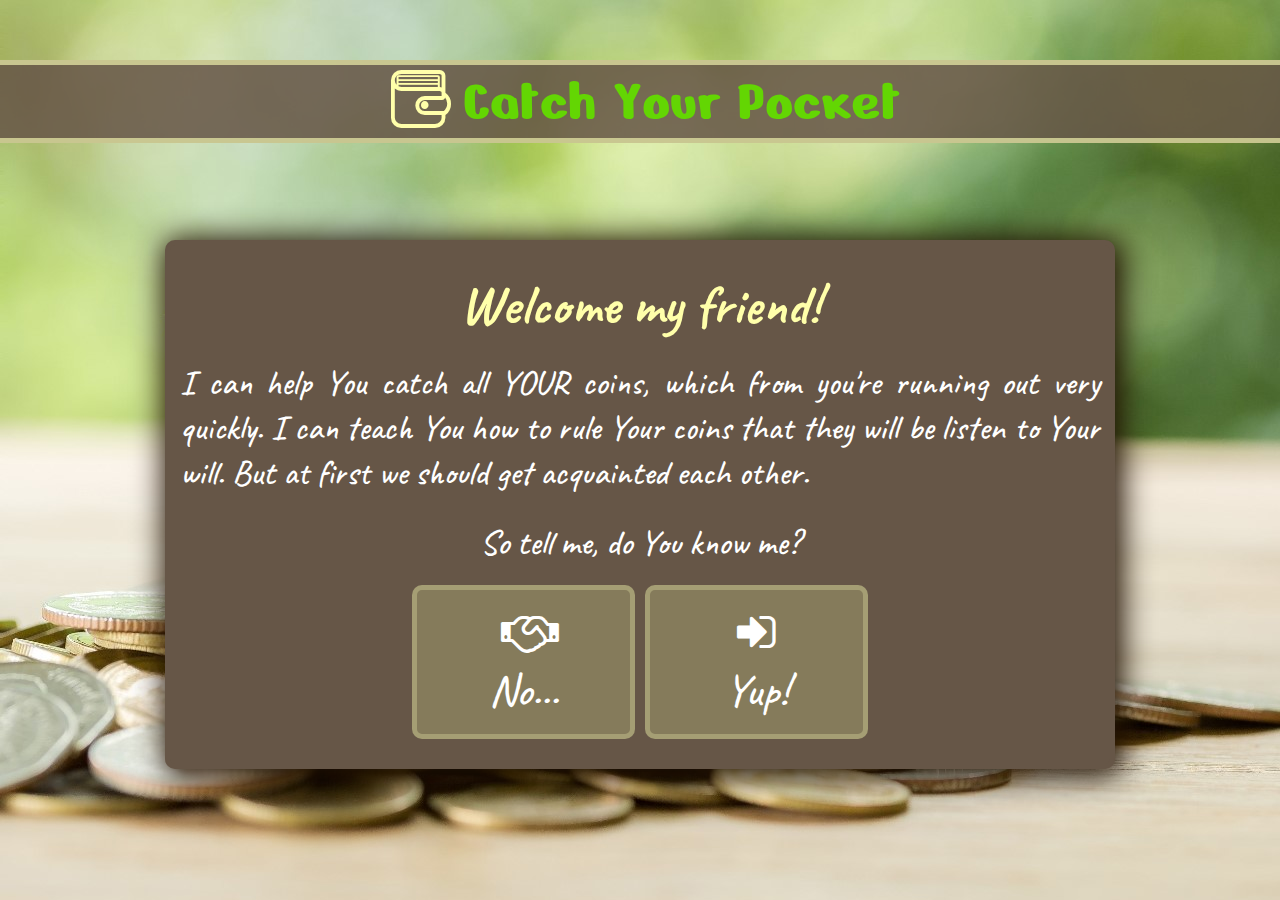
==== index.html @ 4694a557 "Welcome site" ====
<!DOCTYPE html>
<html lang="en">
<head>

	<meta charset="utf-8">
	<title>Catch Your Pocket</title>
	<meta name="description" content="Catch Your every single coin!">
	<meta name="keywords" content="money, savings, credits, new car, new game, new clothes">
	<meta name="author" content="Naioku">
	
	<meta http-equiv="X-Ua-Compatible" content="IE=edge">
	
	<link rel="stylesheet" href="style.css" type = "text/css">
	<link rel="stylesheet" href="fontello/css/fontello.css" type = "text/css">

	<link rel="preconnect" href="https://fonts.gstatic.com">
	<link href="https://fonts.googleapis.com/css2?family=Caveat:wght@500;700&family=Nerko+One&display=swap" rel="stylesheet">
	<link href="https://fonts.googleapis.com/css?family=Open+Sans:400,700&amp;subset=latin-ext" rel="stylesheet">
	
	<!--[if lt IE 9]>
	<script src="//cdnjs.cloudflare.com/ajax/libs/html5shiv/3.7.3/html5shiv.min.js"></script>
	<![endif]-->
	
</head>
<body>

	<header>
		
		<div class = "logo"><i class = "icon-wallet"></i>Catch Your Pocket</div>
		
	</header>
	
	<main>
	
		<article>
			
			<section>
		
				<div class = "container">
				
					<header>
					
						<div class = "textContainer">
							<h1 class = "articleHeaders">Welcome my friend!</h1>
							I can help You catch all YOUR coins, which from you're running out very quickly. I can teach You how to rule Your coins that they will be listen to Your will. But at first we should get acquainted each other.<br />
							<div class = "question">So tell me, do You know me?</div>
						</div>
					
					</header>
					
					<div class = "buttons">
					
						<div class = "registerButton">
							<i class = "icon-handshake-o"></i><br />
							No...
						</div>
						
						<div class = "logInButton">
							<i class = "icon-login"></i><br />
							Yup!
						</div>
						
						<div style = "clear:both;"></div>
						
					</div>
					
				</div>
			
			</section>
		
		</article>
	
	</main>

</body>
---- style.css ----
body
{
	/* Background pattern from Toptal Subtle Patterns */
	/*background-color: #443425;*/
	background-image: url("img/planting-trees-coin-pile-with-sunlight.jpg");
	color: #ffffff;
	font-family: 'Caveat', cursive;
	font-weight: 500;
	font-size: 35px;
	margin: 0;
}

div.logo
{
	background-color: #665647dc;
	font-family: 'Nerko One', cursive;
	font-size: 60px;
	color: #63D603;
	text-align: center;
	margin-top: 60px;
	margin-bottom: 97px;
	border-top: 5px solid #dedea0cc;
	border-bottom: 5px solid #dedea0cc;
}

.container
{
	background-color: #665647;
	margin-left: auto;
	margin-right: auto;
	width: 920px;
	padding: 5px 10px;
	-webkit-box-shadow: 3px 3px 30px 5px rgba(34,18,3,1);
	-moz-box-shadow: 3px 3px 30px 5px rgba(34,18,3,1);
	box-shadow: 3px 3px 30px 5px rgba(34,18,3,1);
	text-align: justify;
	border: 5px solid #665647;
	border-radius: 10px;
}

h1.articleHeaders
{
	font-weight: 700;
	font-size: 55px;
	color: #ffffaa;
	margin-top: 20px;
	margin-bottom: 20px;
	text-align: center;
}

.question
{
	text-align: center;
	margin-top: 25px;
}

.buttons
{
	width: 466px;
	margin-top: 20px;
	margin-left: 227px;
	margin-right: 227px;
	margin-bottom: 20px;
	font-size: 45px;
}

.registerButton
{
	float:left;
	width: 213px;
	height: 129px;
	margin-left: 5px;
	margin-right: 5px;
	text-align: center;
	background-color: #bcbc805c;
	border: 5px solid #dedea05c;
	border-radius: 10px;
	padding-top: 15px;
}

.registerButton:hover
{
	background-color: #cdcd905c;
	cursor: pointer;
	color: #fcf75f;
}

.logInButton
{
	float:left;
	width: 213px;
	height: 129px; /* 102px */
	margin-left: 5px;
	margin-right: 5px;
	text-align: center;
	background-color: #bcbc805c;
	border: 5px solid #dedea05c;
	border-radius: 10px;
	padding-top: 15px; /* 42px */
}

.logInButton:hover
{
	background-color: #cdcd905c;
	cursor: pointer;
	color: #63D603;
}
---- fontello/css/fontello.css ----
@font-face {
  font-family: 'fontello';
  src: url('../font/fontello.eot?47656198');
  src: url('../font/fontello.eot?47656198#iefix') format('embedded-opentype'),
       url('../font/fontello.woff2?47656198') format('woff2'),
       url('../font/fontello.woff?47656198') format('woff'),
       url('../font/fontello.ttf?47656198') format('truetype'),
       url('../font/fontello.svg?47656198#fontello') format('svg');
  font-weight: normal;
  font-style: normal;
}
/* Chrome hack: SVG is rendered more smooth in Windozze. 100% magic, uncomment if you need it. */
/* Note, that will break hinting! In other OS-es font will be not as sharp as it could be */
/*
@media screen and (-webkit-min-device-pixel-ratio:0) {
  @font-face {
    font-family: 'fontello';
    src: url('../font/fontello.svg?47656198#fontello') format('svg');
  }
}
*/
 
 [class^="icon-"]:before, [class*=" icon-"]:before {
  font-family: "fontello";
  font-style: normal;
  font-weight: normal;
  speak: never;
 
  display: inline-block;
  text-decoration: inherit;
  width: 1em;
  margin-right: .2em;
  text-align: center;
  /* opacity: .8; */
 
  /* For safety - reset parent styles, that can break glyph codes*/
  font-variant: normal;
  text-transform: none;
 
  /* fix buttons height, for twitter bootstrap */
  line-height: 1em;
 
  /* Animation center compensation - margins should be symmetric */
  /* remove if not needed */
  margin-left: .2em;
 
  /* you can be more comfortable with increased icons size */
  /* font-size: 120%; */
 
  /* Font smoothing. That was taken from TWBS */
  -webkit-font-smoothing: antialiased;
  -moz-osx-font-smoothing: grayscale;
 
  /* Uncomment for 3D effect */
  /* text-shadow: 1px 1px 1px rgba(127, 127, 127, 0.3); */
}
 
.icon-wallet:before { content: '\e800'; color: #ffffaa; } /* '' */
.icon-login:before { content: '\e801';} /* '' */
.icon-logout:before { content: '\e802'; } /* '' */
.icon-undo:before { content: '\e804'; } /* '' */
.icon-cog-alt:before { content: '\e805'; } /* '' */
.icon-dollar:before { content: '\e806'; } /* '' */
.icon-money:before { content: '\e807'; } /* '' */
.icon-balance-scale:before { content: '\f24e'; } /* '' */
.icon-handshake-o:before { content: '\f2b5'; } /* '' */
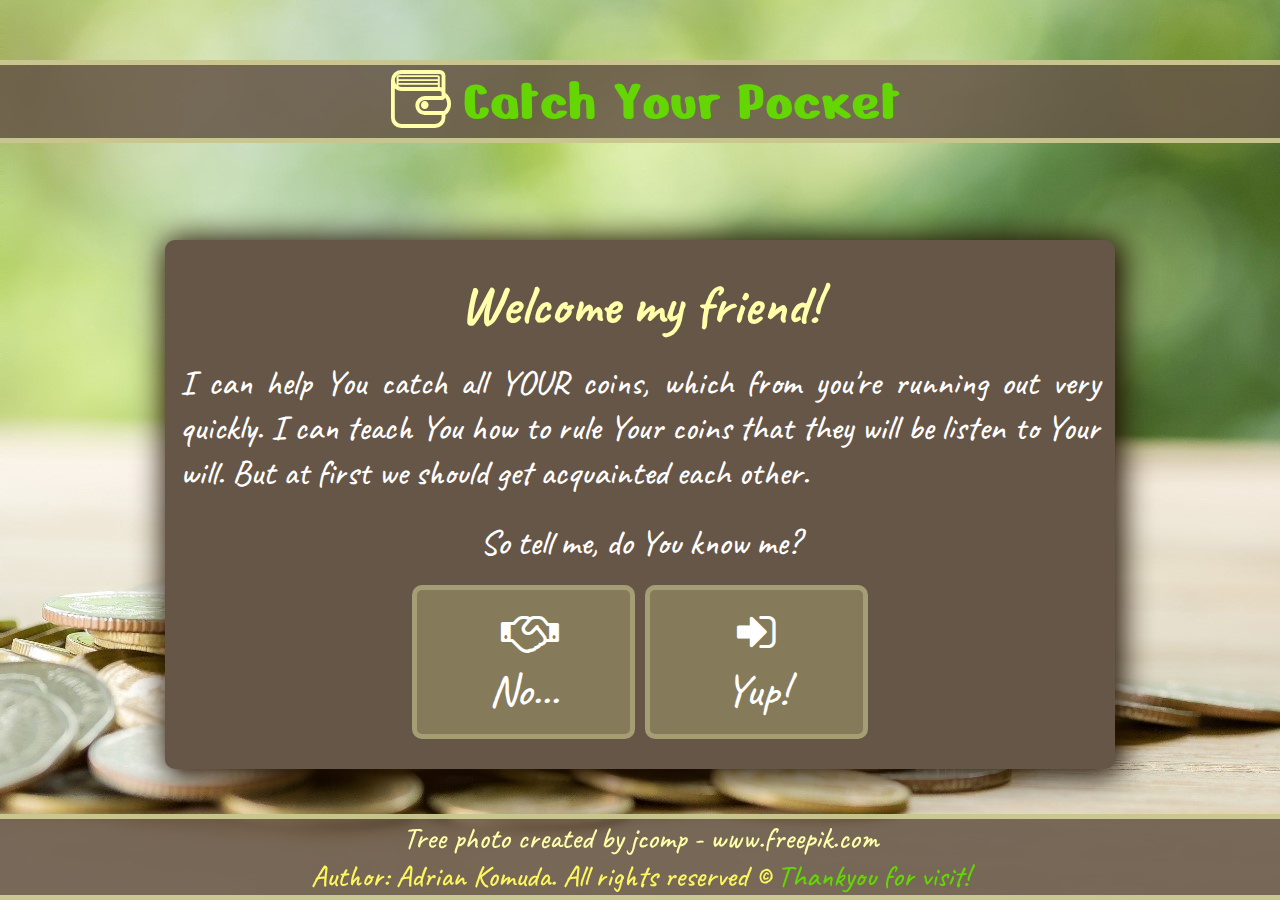
==== commit 91cad114: "Footer added" ====
--- a/index.html
+++ b/index.html
@@ -71,5 +71,19 @@
 		</article>
 	
 	</main>
+	
+	<footer>
+	
+		<div class = "footer">
+			
+			<a href="https://www.freepik.com/photos/tree" target = "_blank">
+			Tree photo created by jcomp - www.freepik.com
+			</a><br />
+			<span style = "color: #fcf75f;">Author: Adrian Komuda. All rights reserved &copy;</span> Thankyou for visit!
+			
+		
+		</div>
+	
+	</footer>
 
 </body>--- a/style.css
+++ b/style.css
@@ -10,7 +10,7 @@
 	margin: 0;
 }
 
-div.logo
+.logo
 {
 	background-color: #665647dc;
 	font-family: 'Nerko One', cursive;
@@ -37,6 +37,8 @@
 	border: 5px solid #665647;
 	border-radius: 10px;
 }
+
+
 
 h1.articleHeaders
 {
@@ -104,4 +106,31 @@
 	background-color: #cdcd905c;
 	cursor: pointer;
 	color: #63D603;
+}
+
+/* Footer */
+
+.footer
+{
+	background-color: #665647dc;
+	width: 100%;
+	position: fixed;
+	left: 0;
+	bottom: 0;
+	color: #63D603;
+	text-align: center;
+	font-size: 30px;
+	border-top: 5px solid #dedea0cc;
+	border-bottom: 5px solid #dedea0cc;
+}
+
+a
+{
+	color: #ffffaa;
+	text-decoration: none;
+}
+
+a:hover
+{
+	color: #63D603;
 }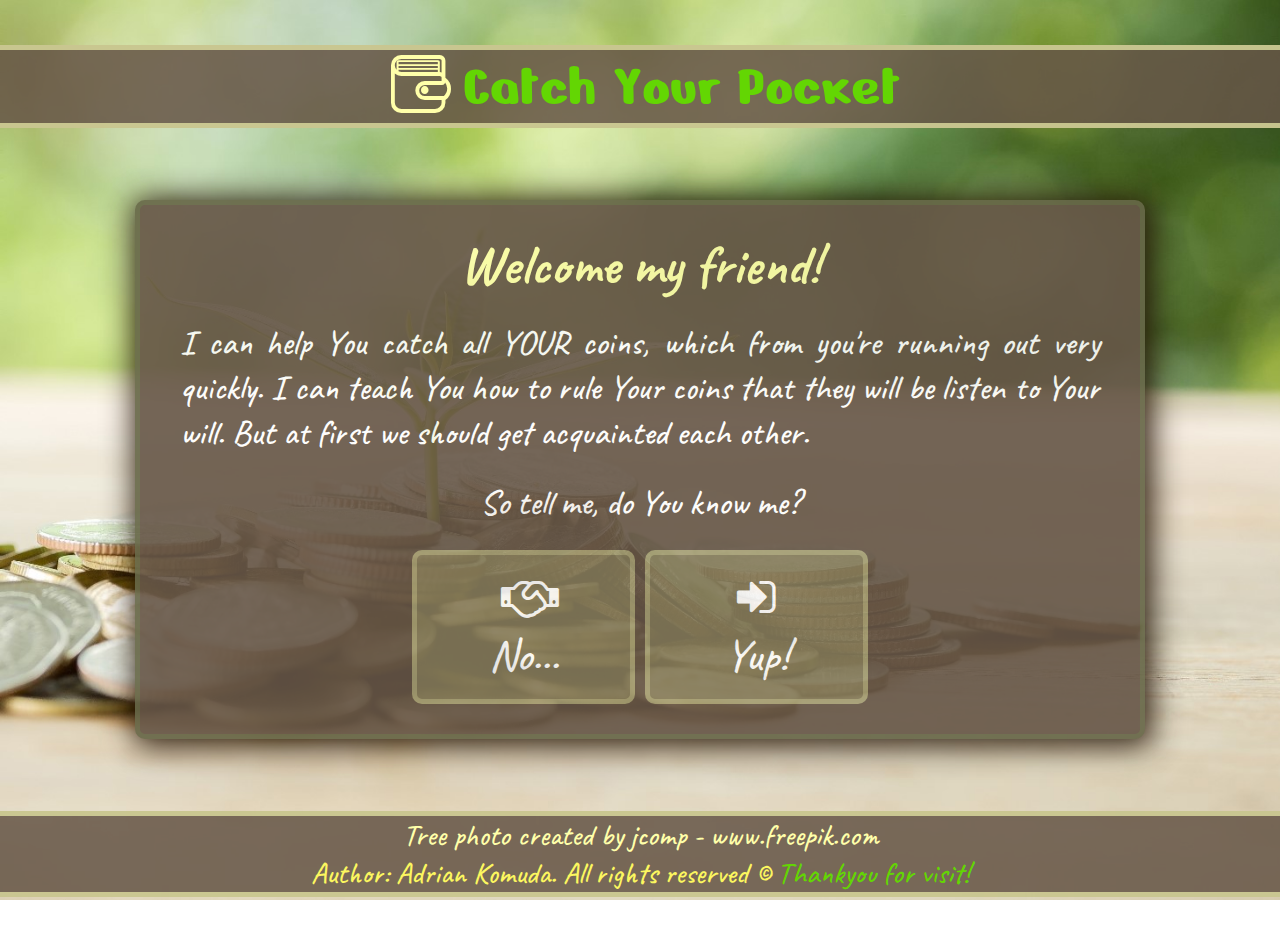
==== commit 821c5ce0: "Add Expense site" ====
--- a/index.html
+++ b/index.html
@@ -43,22 +43,25 @@
 						<div class = "textContainer">
 							<h1 class = "articleHeaders">Welcome my friend!</h1>
 							I can help You catch all YOUR coins, which from you're running out very quickly. I can teach You how to rule Your coins that they will be listen to Your will. But at first we should get acquainted each other.<br />
-							<div class = "question">So tell me, do You know me?</div>
+							<div class = "oneLineCenterText">So tell me, do You know me?</div>
 						</div>
 					
 					</header>
 					
-					<div class = "buttons">
-					
-						<div class = "registerButton">
-							<i class = "icon-handshake-o"></i><br />
-							No...
-						</div>
+					<div class = "buttonsContainer">
+						<a href = "registration">
+							<div class = "registerButton">							
+								<i class = "icon-handshake-o"></i><br />
+								No...
+							</div>
+						</a>
 						
-						<div class = "logInButton">
-							<i class = "icon-login"></i><br />
-							Yup!
-						</div>
+						<a href = "log-in">
+							<div class = "logInButton">
+								<i class = "icon-login"></i><br />
+								Yup!
+							</div>
+						</a>
 						
 						<div style = "clear:both;"></div>
 						
@@ -79,8 +82,7 @@
 			<a href="https://www.freepik.com/photos/tree" target = "_blank">
 			Tree photo created by jcomp - www.freepik.com
 			</a><br />
-			<span style = "color: #fcf75f;">Author: Adrian Komuda. All rights reserved &copy;</span> Thankyou for visit!
-			
+			<span>Author: Adrian Komuda. All rights reserved &copy;</span> Thankyou for visit!
 		
 		</div>
 	
--- a/style.css
+++ b/style.css
@@ -1,8 +1,11 @@
+/* General and default settings*/
+
 body
 {
 	/* Background pattern from Toptal Subtle Patterns */
-	/*background-color: #443425;*/
 	background-image: url("img/planting-trees-coin-pile-with-sunlight.jpg");
+	background-size: cover;
+	background-attachment: fixed;
 	color: #ffffff;
 	font-family: 'Caveat', cursive;
 	font-weight: 500;
@@ -10,6 +13,16 @@
 	margin: 0;
 }
 
+body.userPanel
+{
+	background-image: url("img/jukenseiNoNatsu.jpg");
+}
+
+.japaneseText
+{
+	font-size: 20px;
+}
+
 .logo
 {
 	background-color: #665647dc;
@@ -17,8 +30,8 @@
 	font-size: 60px;
 	color: #63D603;
 	text-align: center;
-	margin-top: 60px;
-	margin-bottom: 97px;
+	margin-top: 5vh;
+	margin-bottom: 8vh;
 	border-top: 5px solid #dedea0cc;
 	border-bottom: 5px solid #dedea0cc;
 }
@@ -29,94 +42,84 @@
 	margin-left: auto;
 	margin-right: auto;
 	width: 920px;
-	padding: 5px 10px;
+	padding: 25px 40px;
 	-webkit-box-shadow: 3px 3px 30px 5px rgba(34,18,3,1);
 	-moz-box-shadow: 3px 3px 30px 5px rgba(34,18,3,1);
 	box-shadow: 3px 3px 30px 5px rgba(34,18,3,1);
 	text-align: justify;
-	border: 5px solid #665647;
+	border: 5px solid #666647;
 	border-radius: 10px;
-}
-
-
+	opacity: 0.9;
+}
 
 h1.articleHeaders
 {
 	font-weight: 700;
 	font-size: 55px;
 	color: #ffffaa;
-	margin-top: 20px;
+	margin-top: 0;
 	margin-bottom: 20px;
 	text-align: center;
 }
 
-.question
-{
-	text-align: center;
-	margin-top: 25px;
-}
-
-.buttons
+div.buttonsContainer
 {
 	width: 466px;
 	margin-top: 20px;
 	margin-left: 227px;
 	margin-right: 227px;
-	margin-bottom: 20px;
-	font-size: 45px;
-}
-
-.registerButton
-{
-	float:left;
+}
+
+div.buttonsContainer > a
+{
+	color: #ffffff;
+	text-decoration: none;
+}
+
+/* For all buttons */
+div.registerButton,
+div.logInButton,
+div.incomeButton,
+div.expenseButton,
+div.settingsButton,
+div.logOutButton,
+div.viewBalanceButton,
+button.addExpense,
+div.back
+{
 	width: 213px;
 	height: 129px;
-	margin-left: 5px;
-	margin-right: 5px;
+	margin: 5px;
 	text-align: center;
+	font-size: 45px;
 	background-color: #bcbc805c;
 	border: 5px solid #dedea05c;
 	border-radius: 10px;
 	padding-top: 15px;
 }
 
-.registerButton:hover
+/* For all buttons' hovers */
+div.registerButton:hover,
+div.logInButton:hover,
+div.incomeButton:hover,
+div.expenseButton:hover,
+div.settingsButton:hover,
+div.logOutButton:hover,
+div.viewBalanceButton:hover,
+button.addExpense:hover,
+div.back:hover
 {
 	background-color: #cdcd905c;
 	cursor: pointer;
-	color: #fcf75f;
-}
-
-.logInButton
-{
-	float:left;
-	width: 213px;
-	height: 129px; /* 102px */
-	margin-left: 5px;
-	margin-right: 5px;
-	text-align: center;
-	background-color: #bcbc805c;
-	border: 5px solid #dedea05c;
-	border-radius: 10px;
-	padding-top: 15px; /* 42px */
-}
-
-.logInButton:hover
-{
-	background-color: #cdcd905c;
-	cursor: pointer;
-	color: #63D603;
-}
-
-/* Footer */
+}
 
 .footer
 {
+	/* I don't know how to make footer sticky to the bottom and not sticky when it is to close container*/
 	background-color: #665647dc;
 	width: 100%;
-	position: fixed;
-	left: 0;
-	bottom: 0;
+	margin-top: 8vh;
+	margin-bottom: 5vh;
 	color: #63D603;
 	text-align: center;
 	font-size: 30px;
@@ -124,13 +127,388 @@
 	border-bottom: 5px solid #dedea0cc;
 }
 
-a
+.footer > a
 {
 	color: #ffffaa;
 	text-decoration: none;
 }
 
-a:hover
+.footer > a:hover
 {
 	color: #63D603;
-}+}
+
+.footer > span
+{
+	color: #fcf75f;
+}
+
+/* Welcome site =================================== */
+
+.oneLineCenterText
+{
+	text-align: center;
+	margin-top: 25px;
+}
+
+div.registerButton,
+div.logInButton
+{
+	float:left;
+	width: 213px;
+}
+
+.registerButton:hover
+{
+	color: #fcf75f;
+}
+
+.logInButton:hover
+{
+	color: #63D603;
+}
+
+/* Registration and log in site =================================== */
+
+div.registrationLogInForm
+{
+	width: 620px;
+	padding: 0 155px;
+}
+
+input.registrationLogInForm
+{
+	float: left;
+	width: 300px;
+	background-color: #efefef;
+	color: #666666;
+	border: 2px solid #dddddd;
+	border-radius: 5px;
+	font-family: 'Caveat', cursive;
+	font-size: 30px;
+	padding: 10px;
+	box-sizing: border-box;
+	outline: none;
+	margin-top: 20px;
+	margin-left: 5px;
+	margin-right: 5px;
+}
+
+input[type = email].registrationLogInForm
+{
+	width: 610px;
+}
+
+input[type=text].registrationLogInForm:focus,
+input[type=password].registrationLogInForm:focus,
+input[type=email].registrationLogInForm:focus
+{
+	-webkit-box-shadow: 0px 0px 5px 2px rgba(204,204,204,0.9);
+	-moz-box-shadow: 0px 0px 5px 2px rgba(204,204,204,0.9);
+	box-shadow: 0px 0px 5px 2px rgba(204,204,204,0.9);
+	border: 2px solid  #ffff99;
+	background-color: #ffffdd;
+	color: #63D603; /* letters color */
+	
+}
+
+/* Chrome, Firefox, Opera, Safari 10.1+ */
+/* Placeholder color */
+input.registrationLogInForm::-webkit-input-placeholder
+{
+    color: #777777;
+}
+
+/* Placeholder color - on focus */
+input.registrationLogInForm:focus::-webkit-input-placeholder
+{
+    color: #63D603;
+}
+
+/* Firefox < 19 */
+/* Placeholder color */
+input.registrationLogInForm:-moz-placeholder
+{
+    color: #63D603;
+}
+/* Placeholder color - on focus */
+input.registrationLogInForm:focus:-moz-placeholder
+{
+    color: #777777;
+}
+
+/* Firefox > 19 */
+/* Placeholder color */
+input.registrationLogInForm::-moz-placeholder
+{
+    color: #63D603;
+	opacity: 0.9;
+}
+/* Placeholder color - on focus */
+input.registrationLogInForm:focus::-moz-placeholder
+{
+    color: #777777;
+	opacity: 0.9;
+}
+
+/* Internet Explorer 10 */
+/* Placeholder color */
+input.registrationLogInForm:-ms-input-placeholder
+{
+    color: #63D603;
+}
+/* Placeholder color - on focus */
+input.registrationLogInForm:focus:-ms-input-placeholder
+{
+    color: #777777;
+}
+
+input[type=submit].registrationLogInForm
+{
+	background-color: #41b401;
+	color: white;
+	padding: 15px 10px;
+	margin-top: 20px;
+	border: none;
+	border-radius: 5px;
+	cursor: pointer;
+	letter-spacing: 2px;
+	outline: none;
+	margin: 30px 160px 0;
+}
+
+input[type=submit].registrationLogInForm:hover
+{
+	background-color: #63D603;
+}
+
+/* Main menu site ===================================== */
+span.userName
+{
+	color: #63D603;
+}
+
+span.buttonText /* For all button's texts */
+{
+	font-size: 35px;
+}
+
+div.incomeButton,
+div.expenseButton,
+div.settingsButton,
+div.logOutButton
+{
+	float:left;
+	width: 213px;
+}
+
+div.viewBalanceButton
+{
+	width: 446px;
+}
+
+.incomeButton:hover
+{
+	color: #63D603;
+}
+
+.expenseButton:hover
+{
+	color: #d81111;
+}
+
+.settingsButton:hover
+{
+	color: #fcf75f;
+}
+
+.logOutButton:hover
+{
+	color: #228de9;
+}
+
+.viewBalanceButton:hover
+{
+	color: #fcf75f;
+}
+
+/* Transfer site ===================================== */
+div.transferFormContainer
+{
+	text-align: left;
+}
+
+fieldset.category
+{
+	border: 2px solid #666647;
+	border-color: #ffffaa;
+	border-radius: 10px;
+}
+
+div.columns
+{
+	float: left;
+	margin: 0 10px;
+}
+
+input[type=radio]:hover,
+div.columns > div > label:hover
+{
+	cursor: pointer;
+}
+
+div.amountAndDate
+{
+	float: left;
+	width: 300px;
+	height: 166px;
+	margin-top: 20px;
+	margin-left: 5px;
+	margin-right: 5px;
+	margin-bottom: 10px;
+}
+
+div.textArea
+{
+	float: left;
+	width: 600px;
+	height: 146px;
+	margin-top: 20px;
+	margin-left: 5xp;
+	margin-right: 5px;
+	margin-bottom: 10px;
+}
+
+input.transferForm,
+textArea.textArea
+{
+	display: block;
+	width: 300px;
+	background-color: #efefef;
+	color: #666666;
+	border: 2px solid #dddddd;
+	border-radius: 5px;
+	font-family: 'Caveat', cursive;
+	font-size: 30px;
+	padding: 10px;
+	box-sizing: border-box;
+	outline: none;
+	
+}
+
+textArea.textArea
+{
+	width: 600px;
+	height: 146px;
+	resize: none;
+}
+
+input.transferForm[type=number]
+{
+	margin-bottom: 20px;
+}
+
+input[type=number].transferForm:focus,
+input[type=date].transferForm:focus,
+textArea.textArea:focus
+{
+	-webkit-box-shadow: 0px 0px 5px 2px rgba(204,204,204,0.9);
+	-moz-box-shadow: 0px 0px 5px 2px rgba(204,204,204,0.9);
+	box-shadow: 0px 0px 5px 2px rgba(204,204,204,0.9);
+	border: 2px solid  #ffff99;
+	background-color: #ffffdd;
+	color: #63D603; /* letters color */
+	
+}
+
+/* Chrome, Firefox, Opera, Safari 10.1+ */
+/* Placeholder color */
+input.transferForm::-webkit-input-placeholder,
+textArea.textArea::-webkit-input-placeholder
+{
+    color: #777777;
+}
+/* Placeholder color - on focus */
+input.transferForm:focus::-webkit-input-placeholder,
+textArea.textArea:focus::-webkit-input-placeholder
+{
+    color: #63D603;
+}
+
+/* Firefox < 19 */
+/* Placeholder color */
+input.transferForm:-moz-placeholder,
+textArea.textArea:-moz-placeholder
+{
+    color: #63D603;
+}
+/* Placeholder color - on focus */
+input.transferForm:focus:-moz-placeholder,
+textArea.textArea:focus:-moz-placeholder
+{
+    color: #777777;
+}
+
+/* Firefox > 19 */
+/* Placeholder color */
+input.registrationLogInForm::-moz-placeholder,
+textArea.textArea::-moz-placeholder
+{
+    color: #63D603;
+}
+/* Placeholder color - on focus */
+input.transferForm::focus::-moz-placeholder,
+textArea.textArea:focus::-moz-placeholder
+{
+    color: #777777;
+}
+
+/* Internet Explorer 10 */
+/* Placeholder color */
+input.transferForm:-ms-input-placeholder,
+textArea.textArea:-ms-input-placeholder
+{
+    color: #63D603;
+}
+/* Placeholder color - on focus */
+input.transferForm:focus:-ms-input-placeholder,
+textArea.textArea:focus:-ms-input-placeholder
+{
+    color: #777777;
+}
+
+button.addExpense
+{
+	box-sizing: initial;
+	padding-left: 0;
+	padding-right: 0;
+	font-family: 'Caveat', cursive;
+	color: #ffffff;
+	display: block;
+	float: left;
+}
+
+div.back
+{
+	float:left;
+	width: 213px;
+}
+
+
+button.addExpense:hover
+{
+	color: #d81111;
+}
+
+div.back:hover
+{
+	color: #228de9;
+}
+
+
+
+
+
+
+
+
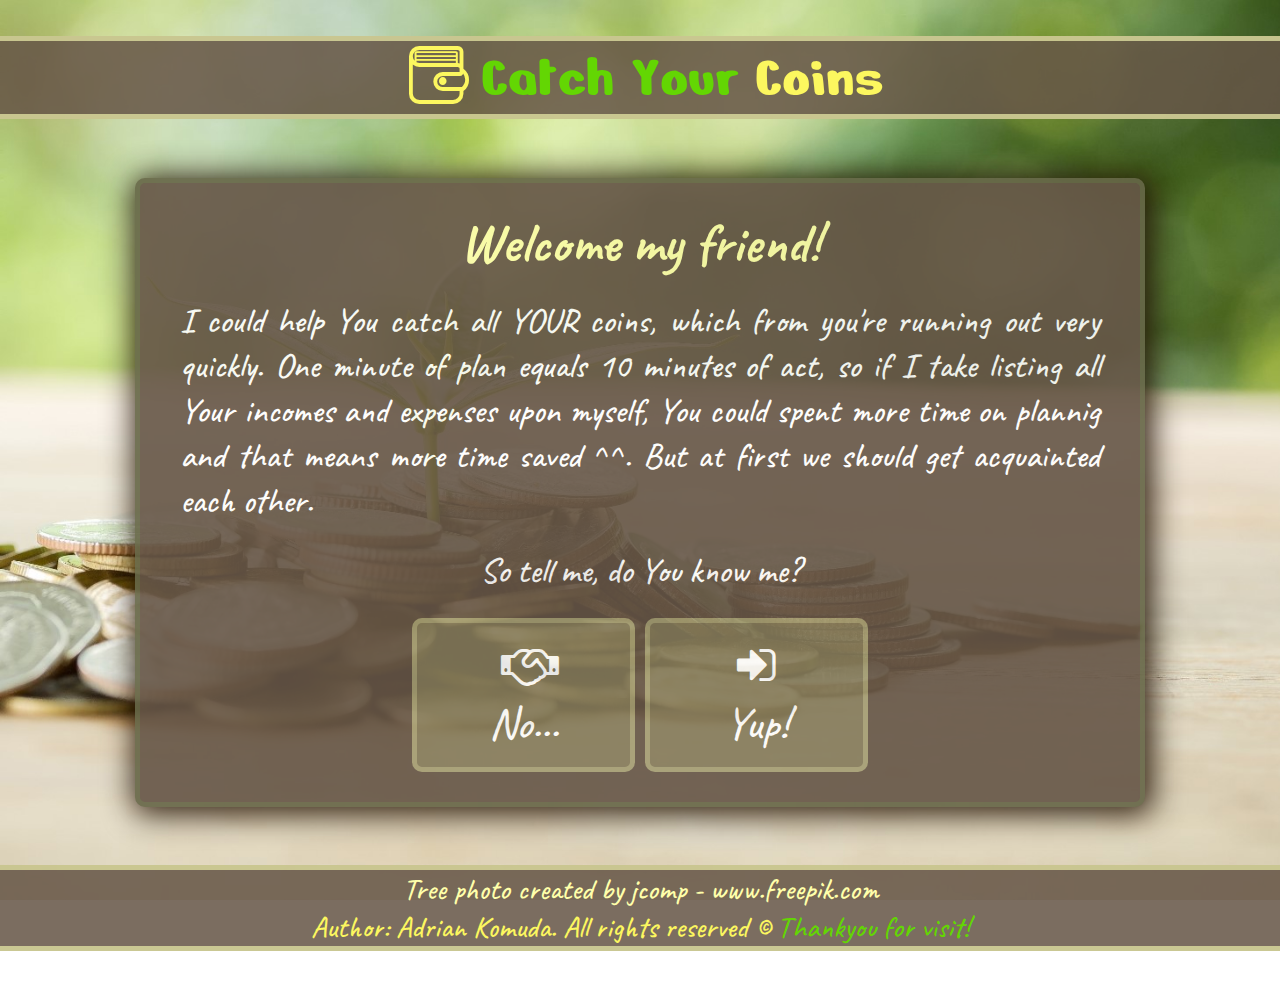
==== commit 3b5f1e3f: "View balance added. Margins reduced a little." ====
--- a/index.html
+++ b/index.html
@@ -3,7 +3,7 @@
 <head>
 
 	<meta charset="utf-8">
-	<title>Catch Your Pocket</title>
+	<title>Catch Your Coins</title>
 	<meta name="description" content="Catch Your every single coin!">
 	<meta name="keywords" content="money, savings, credits, new car, new game, new clothes">
 	<meta name="author" content="Naioku">
@@ -26,7 +26,7 @@
 
 	<header>
 		
-		<div class = "logo"><i class = "icon-wallet"></i>Catch Your Pocket</div>
+		<div class = "logo"><i class = "icon-wallet"></i>Catch Your <span class = "logo">Coins</span></div>
 		
 	</header>
 	
@@ -42,7 +42,7 @@
 					
 						<div class = "textContainer">
 							<h1 class = "articleHeaders">Welcome my friend!</h1>
-							I can help You catch all YOUR coins, which from you're running out very quickly. I can teach You how to rule Your coins that they will be listen to Your will. But at first we should get acquainted each other.<br />
+							I could help You catch all YOUR coins, which from you're running out very quickly. One minute of plan equals 10 minutes of act, so if I take listing all Your incomes and expenses upon myself, You could spent more time on plannig and that means more time saved ^^. But at first we should get acquainted each other.<br />
 							<div class = "oneLineCenterText">So tell me, do You know me?</div>
 						</div>
 					
--- a/style.css
+++ b/style.css
@@ -23,20 +23,26 @@
 	font-size: 20px;
 }
 
-.logo
+div.logo
 {
 	background-color: #665647dc;
 	font-family: 'Nerko One', cursive;
 	font-size: 60px;
 	color: #63D603;
 	text-align: center;
-	margin-top: 5vh;
-	margin-bottom: 8vh;
+	margin-top: 4vh;
+	margin-bottom: 6.5vh;
 	border-top: 5px solid #dedea0cc;
 	border-bottom: 5px solid #dedea0cc;
 }
 
-.container
+span.logo
+{
+	color: #fcf75f; /*#ffffaa*//*#fcf75f*/
+}
+
+div.container,
+div.viewBalanceContainer
 {
 	background-color: #665647;
 	margin-left: auto;
@@ -70,13 +76,7 @@
 	margin-right: 227px;
 }
 
-div.buttonsContainer > a
-{
-	color: #ffffff;
-	text-decoration: none;
-}
-
-/* For all buttons */
+/* Buttons' main syle -------------------------------- */
 div.registerButton,
 div.logInButton,
 div.incomeButton,
@@ -85,7 +85,8 @@
 div.logOutButton,
 div.viewBalanceButton,
 button.addExpense,
-div.back
+div.back,
+div.backViewBalance
 {
 	width: 213px;
 	height: 129px;
@@ -98,7 +99,6 @@
 	padding-top: 15px;
 }
 
-/* For all buttons' hovers */
 div.registerButton:hover,
 div.logInButton:hover,
 div.incomeButton:hover,
@@ -107,19 +107,124 @@
 div.logOutButton:hover,
 div.viewBalanceButton:hover,
 button.addExpense:hover,
-div.back:hover
+div.back:hover,
+div.backViewBalance:hover
 {
 	background-color: #cdcd905c;
 	cursor: pointer;
 }
+
+div.back,
+div.backViewBalance
+{
+	float:left;
+	width: 213px;
+}
+
+div.back:hover,
+div.backViewBalance:hover
+{
+	color: #228de9;
+}
+
+/* Addition to "buttons" type buttons */
+button.addExpense
+{
+	box-sizing: initial;
+	padding-left: 0;
+	padding-right: 0;
+	padding-bottom: 0;
+	font-family: 'Caveat', cursive;
+	color: #ffffff;
+	display: block;
+}
+/*----------------------------------------------------------------------*/
+/* Main Focus for the input elements ---------------------------------- */
+input[type=text]:focus,
+input[type=password]:focus,
+input[type=email]:focus,
+input[type=number]:focus,
+input[type=date]:focus,
+textArea.textArea:focus
+{
+	-webkit-box-shadow: 0px 0px 5px 2px rgba(204,204,204,0.9);
+	-moz-box-shadow: 0px 0px 5px 2px rgba(204,204,204,0.9);
+	box-shadow: 0px 0px 5px 2px rgba(204,204,204,0.9);
+	border: 2px solid  #ffff99;
+	background-color: #ffffdd;
+	color: #63D603; /* letters color */
+	
+}
+
+/* Chrome, Firefox, Opera, Safari 10.1+ */
+/* Placeholder color */
+input::-webkit-input-placeholder,
+textArea::-webkit-input-placeholder
+{
+    color: #777777;
+}
+
+/* Placeholder color - on focus */
+input:focus::-webkit-input-placeholder,
+textArea:focus::-webkit-input-placeholder
+{
+    color: #63D603;
+}
+
+/* Firefox < 19 */
+/* Placeholder color */
+input.registrationLogInForm:-moz-placeholder,
+input.transferForm:-moz-placeholder,
+textArea.textArea:-moz-placeholder
+{
+    color: #63D603;
+}
+/* Placeholder color - on focus */
+input.registrationLogInForm:focus:-moz-placeholder,
+textArea:focus:-moz-placeholder
+{
+    color: #777777;
+}
+
+/* Firefox > 19 */
+/* Placeholder color */
+input.registrationLogInForm::-moz-placeholder,
+textArea::-moz-placeholder
+{
+    color: #63D603;
+	opacity: 0.9;
+}
+/* Placeholder color - on focus */
+input.registrationLogInForm:focus::-moz-placeholder,
+textArea:focus::-moz-placeholder
+{
+    color: #777777;
+	opacity: 0.9;
+}
+
+/* Internet Explorer 10 */
+/* Placeholder color */
+input.registrationLogInForm:-ms-input-placeholder,
+textArea:-ms-input-placeholder
+{
+    color: #63D603;
+}
+/* Placeholder color - on focus */
+input.registrationLogInForm:focus:-ms-input-placeholder,
+textArea:focus:-ms-input-placeholder
+{
+    color: #777777;
+}
+
+/*-----------------------------------------------------------*/
 
 .footer
 {
 	/* I don't know how to make footer sticky to the bottom and not sticky when it is to close container*/
 	background-color: #665647dc;
 	width: 100%;
-	margin-top: 8vh;
-	margin-bottom: 5vh;
+	margin-top: 6.5vh;
+	margin-bottom: 4vh;
 	color: #63D603;
 	text-align: center;
 	font-size: 30px;
@@ -127,10 +232,15 @@
 	border-bottom: 5px solid #dedea0cc;
 }
 
+a
+{
+	color: #ffffff;
+	text-decoration: none;
+}
+
 .footer > a
 {
 	color: #ffffaa;
-	text-decoration: none;
 }
 
 .footer > a:hover
@@ -199,70 +309,6 @@
 	width: 610px;
 }
 
-input[type=text].registrationLogInForm:focus,
-input[type=password].registrationLogInForm:focus,
-input[type=email].registrationLogInForm:focus
-{
-	-webkit-box-shadow: 0px 0px 5px 2px rgba(204,204,204,0.9);
-	-moz-box-shadow: 0px 0px 5px 2px rgba(204,204,204,0.9);
-	box-shadow: 0px 0px 5px 2px rgba(204,204,204,0.9);
-	border: 2px solid  #ffff99;
-	background-color: #ffffdd;
-	color: #63D603; /* letters color */
-	
-}
-
-/* Chrome, Firefox, Opera, Safari 10.1+ */
-/* Placeholder color */
-input.registrationLogInForm::-webkit-input-placeholder
-{
-    color: #777777;
-}
-
-/* Placeholder color - on focus */
-input.registrationLogInForm:focus::-webkit-input-placeholder
-{
-    color: #63D603;
-}
-
-/* Firefox < 19 */
-/* Placeholder color */
-input.registrationLogInForm:-moz-placeholder
-{
-    color: #63D603;
-}
-/* Placeholder color - on focus */
-input.registrationLogInForm:focus:-moz-placeholder
-{
-    color: #777777;
-}
-
-/* Firefox > 19 */
-/* Placeholder color */
-input.registrationLogInForm::-moz-placeholder
-{
-    color: #63D603;
-	opacity: 0.9;
-}
-/* Placeholder color - on focus */
-input.registrationLogInForm:focus::-moz-placeholder
-{
-    color: #777777;
-	opacity: 0.9;
-}
-
-/* Internet Explorer 10 */
-/* Placeholder color */
-input.registrationLogInForm:-ms-input-placeholder
-{
-    color: #63D603;
-}
-/* Placeholder color - on focus */
-input.registrationLogInForm:focus:-ms-input-placeholder
-{
-    color: #777777;
-}
-
 input[type=submit].registrationLogInForm
 {
 	background-color: #41b401;
@@ -280,6 +326,7 @@
 input[type=submit].registrationLogInForm:hover
 {
 	background-color: #63D603;
+	color: green;
 }
 
 /* Main menu site ===================================== */
@@ -340,8 +387,7 @@
 
 fieldset.category
 {
-	border: 2px solid #666647;
-	border-color: #ffffaa;
+	border: 2px solid #ffffaa;
 	border-radius: 10px;
 }
 
@@ -408,107 +454,193 @@
 	margin-bottom: 20px;
 }
 
-input[type=number].transferForm:focus,
-input[type=date].transferForm:focus,
-textArea.textArea:focus
-{
-	-webkit-box-shadow: 0px 0px 5px 2px rgba(204,204,204,0.9);
-	-moz-box-shadow: 0px 0px 5px 2px rgba(204,204,204,0.9);
-	box-shadow: 0px 0px 5px 2px rgba(204,204,204,0.9);
-	border: 2px solid  #ffff99;
-	background-color: #ffffdd;
-	color: #63D603; /* letters color */
+button.addExpense
+{
+	float: left;
+}
+
+button.addExpense:hover
+{
+	color: #d81111;
+}
+
+/* Back button stylized in general options */
+
+/* View Balance site ===================================== */
+div.viewBalanceContainer
+{
+	width: 1200px;
+}
+
+div.viewBalanceContent
+{
+	margin-top: 10px;
+}
+
+div.balanceContent
+{
+	float: left;
+	width: 875px;
+	margin-right: 15px;
+}
+
+div.balanceControlPanel
+{
+	float: left;
+	width: 310px;
+}
+
+div.balanceControlPanelDate
+{
+	float: left;
+	width: 300px;
+	margin-top: 20px;
+	margin-left: 5px;
+	margin-right: 5px;
+	text-align: left;
+}
+
+input.balanceControlPanel
+{
+	width: 300px;
+	background-color: #efefef;
+	color: #666666;
+	border: 2px solid #dddddd;
+	border-radius: 5px;
+	font-family: 'Caveat', cursive;
+	font-size: 30px;
+	padding: 10px;
+	box-sizing: border-box;
+	outline: none;
+}
+
+div.monthButtons
+{
+	float:left;
+	margin-bottom: 15px;
+}
+
+button.balanceControlPanel,
+button.balanceControlPanelSubmit
+{
+	width: 213px;
+	background-color: #ffffaa;
+	color: #63D603;
+	font-family: 'Caveat', cursive;
+	font-size: 30px;
+	padding: 15px 15px;
+	margin-top: 10px;
+	margin-left: 5px;
+	margin-right: 5px;
+	border: none;
+	border-radius: 5px;
+	cursor: pointer;
+	letter-spacing: 2px;
+	outline: none;
+	display: block;
 	
 }
 
-/* Chrome, Firefox, Opera, Safari 10.1+ */
-/* Placeholder color */
-input.transferForm::-webkit-input-placeholder,
-textArea.textArea::-webkit-input-placeholder
-{
-    color: #777777;
-}
-/* Placeholder color - on focus */
-input.transferForm:focus::-webkit-input-placeholder,
-textArea.textArea:focus::-webkit-input-placeholder
-{
-    color: #63D603;
-}
-
-/* Firefox < 19 */
-/* Placeholder color */
-input.transferForm:-moz-placeholder,
-textArea.textArea:-moz-placeholder
-{
-    color: #63D603;
-}
-/* Placeholder color - on focus */
-input.transferForm:focus:-moz-placeholder,
-textArea.textArea:focus:-moz-placeholder
-{
-    color: #777777;
-}
-
-/* Firefox > 19 */
-/* Placeholder color */
-input.registrationLogInForm::-moz-placeholder,
-textArea.textArea::-moz-placeholder
-{
-    color: #63D603;
-}
-/* Placeholder color - on focus */
-input.transferForm::focus::-moz-placeholder,
-textArea.textArea:focus::-moz-placeholder
-{
-    color: #777777;
-}
-
-/* Internet Explorer 10 */
-/* Placeholder color */
-input.transferForm:-ms-input-placeholder,
-textArea.textArea:-ms-input-placeholder
-{
-    color: #63D603;
-}
-/* Placeholder color - on focus */
-input.transferForm:focus:-ms-input-placeholder,
-textArea.textArea:focus:-ms-input-placeholder
-{
-    color: #777777;
-}
-
-button.addExpense
-{
-	box-sizing: initial;
-	padding-left: 0;
-	padding-right: 0;
-	font-family: 'Caveat', cursive;
-	color: #ffffff;
+button.balanceControlPanelSubmit
+{
+	float:left;
+	width: 77px;
+	height: 224px;
+	background-color: #41b401;
+	color: white;
+	margin-bottom: 15px;
+}
+
+button.balanceControlPanel:hover
+{
+	background-color: #fcf75f;
+	color: #63D603;
+}
+button.balanceControlPanelSubmit:hover
+{
+	background-color: #63D603;
+	color: green;
+}
+
+/* Back button stylized in general options */
+div.backViewBalance
+{
+	width: 290px;
+}
+
+table.positiveBalanceContent,
+table.negativeBalanceContent
+{
+	/*margin-left: 20px;*/
+	/*margin-right: 55px;*/
 	display: block;
-	float: left;
-}
-
-div.back
-{
-	float:left;
-	width: 213px;
-}
-
-
-button.addExpense:hover
+}
+
+table.positiveBalanceContent,
+table.negativeBalanceContent,
+th.amount,
+th.category,
+th.comment
+{
+	padding: 10px;
+	text-align: center;
+}
+
+th.amount
+{
+	width: 143px;
+}
+
+th.category
+{
+	width: 200px;
+}
+
+th.comment
+{
+	width: 444px;
+}
+
+thead.positiveBalanceContent,
+thead.negativeBalanceContent
+{
+	color: #ffffaa;
+}
+
+tr.positiveBalanceContentOdd
+{
+	color: #52c502;
+}
+
+tr.positiveBalanceContentEven
+{
+	color: #74e714;
+}
+
+tr.negativeBalanceContentOdd
 {
 	color: #d81111;
 }
 
-div.back:hover
-{
-	color: #228de9;
-}
-
-
-
-
-
-
-
-
+tr.negativeBalanceContentEven
+{
+	color: #fa3333;
+}
+
+div.balance
+{
+	text-align: center;
+}
+
+span.balance
+{
+	color: #63D603;
+}
+
+
+
+
+
+
+
+
--- a/fontello/css/fontello.css
+++ b/fontello/css/fontello.css
@@ -1,11 +1,11 @@
 @font-face {
   font-family: 'fontello';
-  src: url('../font/fontello.eot?47656198');
-  src: url('../font/fontello.eot?47656198#iefix') format('embedded-opentype'),
-       url('../font/fontello.woff2?47656198') format('woff2'),
-       url('../font/fontello.woff?47656198') format('woff'),
-       url('../font/fontello.ttf?47656198') format('truetype'),
-       url('../font/fontello.svg?47656198#fontello') format('svg');
+  src: url('../font/fontello.eot?60071997');
+  src: url('../font/fontello.eot?60071997#iefix') format('embedded-opentype'),
+       url('../font/fontello.woff2?60071997') format('woff2'),
+       url('../font/fontello.woff?60071997') format('woff'),
+       url('../font/fontello.ttf?60071997') format('truetype'),
+       url('../font/fontello.svg?60071997#fontello') format('svg');
   font-weight: normal;
   font-style: normal;
 }
@@ -15,7 +15,7 @@
 @media screen and (-webkit-min-device-pixel-ratio:0) {
   @font-face {
     font-family: 'fontello';
-    src: url('../font/fontello.svg?47656198#fontello') format('svg');
+    src: url('../font/fontello.svg?60071997#fontello') format('svg');
   }
 }
 */
@@ -55,9 +55,10 @@
   /* text-shadow: 1px 1px 1px rgba(127, 127, 127, 0.3); */
 }
  
-.icon-wallet:before { content: '\e800'; color: #ffffaa; } /* '' */
-.icon-login:before { content: '\e801';} /* '' */
+.icon-wallet:before { content: '\e800'; color: #fcf75f; } /* '' */
+.icon-login:before { content: '\e801'; } /* '' */
 .icon-logout:before { content: '\e802'; } /* '' */
+.icon-ok:before { content: '\e803'; } /* '' */
 .icon-undo:before { content: '\e804'; } /* '' */
 .icon-cog-alt:before { content: '\e805'; } /* '' */
 .icon-dollar:before { content: '\e806'; } /* '' */
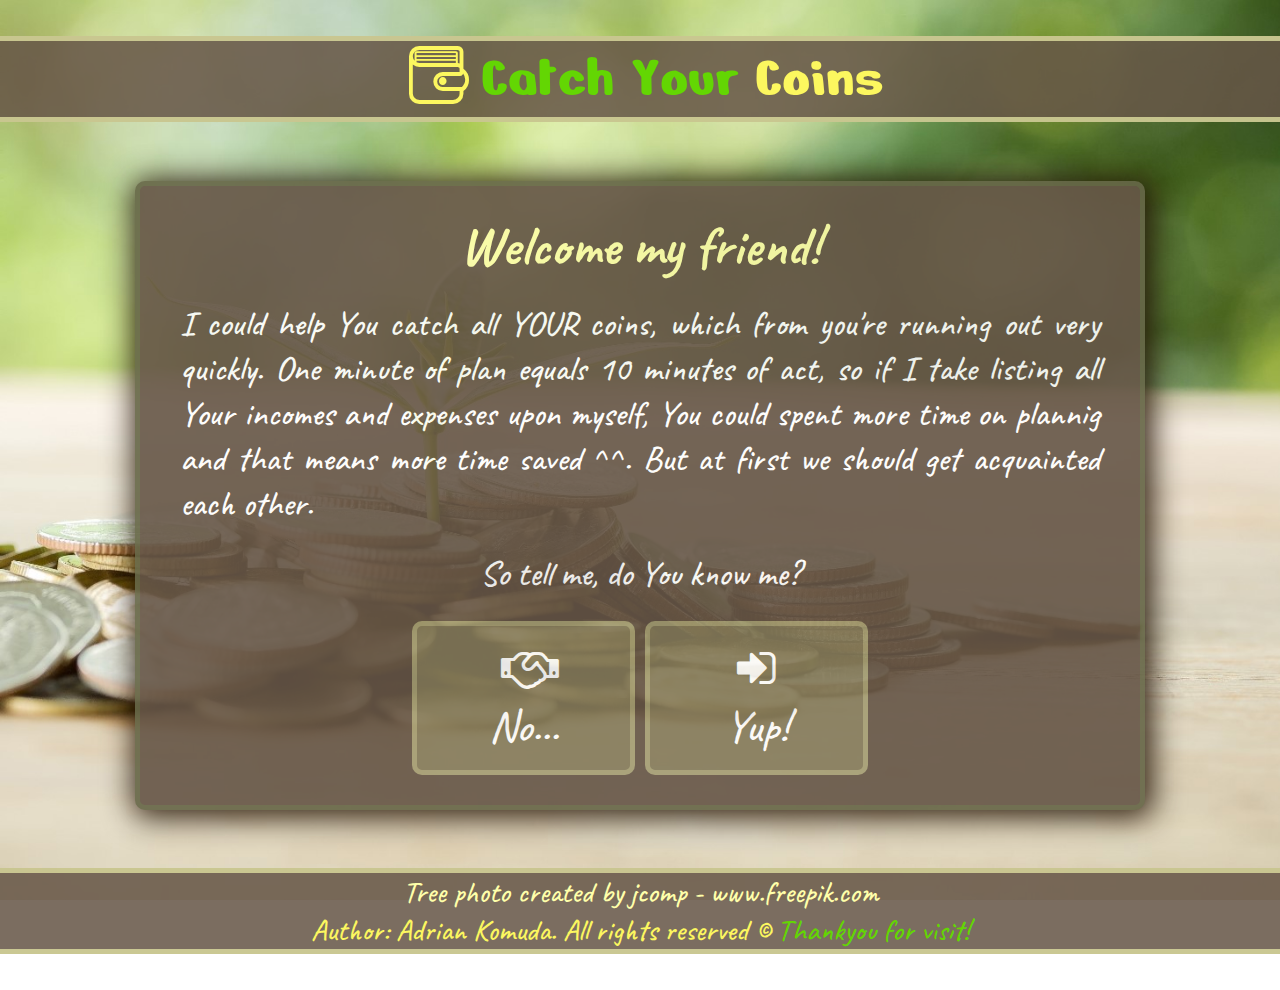
==== commit b1498127: "Added sticky feature to the footer." ====
--- a/index.html
+++ b/index.html
@@ -30,50 +30,54 @@
 		
 	</header>
 	
-	<main>
+	<div class = "wrapper">
 	
-		<article>
+		<main>
+		
+			<article>
+				
+				<section>
 			
-			<section>
-		
-				<div class = "container">
-				
-					<header>
+					<div class = "container">
 					
-						<div class = "textContainer">
-							<h1 class = "articleHeaders">Welcome my friend!</h1>
-							I could help You catch all YOUR coins, which from you're running out very quickly. One minute of plan equals 10 minutes of act, so if I take listing all Your incomes and expenses upon myself, You could spent more time on plannig and that means more time saved ^^. But at first we should get acquainted each other.<br />
-							<div class = "oneLineCenterText">So tell me, do You know me?</div>
+						<header>
+						
+							<div class = "textContainer">
+								<h1 class = "articleHeaders">Welcome my friend!</h1>
+								I could help You catch all YOUR coins, which from you're running out very quickly. One minute of plan equals 10 minutes of act, so if I take listing all Your incomes and expenses upon myself, You could spent more time on plannig and that means more time saved ^^. But at first we should get acquainted each other.<br />
+								<div class = "oneLineCenterText">So tell me, do You know me?</div>
+							</div>
+						
+						</header>
+						
+						<div class = "buttonsContainer">
+							<a href = "registration">
+								<div class = "registerButton">							
+									<i class = "icon-handshake-o"></i><br />
+									No...
+								</div>
+							</a>
+							
+							<a href = "log-in">
+								<div class = "logInButton">
+									<i class = "icon-login"></i><br />
+									Yup!
+								</div>
+							</a>
+							
+							<div style = "clear:both;"></div>
+							
 						</div>
-					
-					</header>
-					
-					<div class = "buttonsContainer">
-						<a href = "registration">
-							<div class = "registerButton">							
-								<i class = "icon-handshake-o"></i><br />
-								No...
-							</div>
-						</a>
-						
-						<a href = "log-in">
-							<div class = "logInButton">
-								<i class = "icon-login"></i><br />
-								Yup!
-							</div>
-						</a>
-						
-						<div style = "clear:both;"></div>
 						
 					</div>
-					
-				</div>
+				
+				</section>
 			
-			</section>
+			</article>
 		
-		</article>
+		</main>
 	
-	</main>
+	</div>
 	
 	<footer>
 	
--- a/style.css
+++ b/style.css
@@ -1,4 +1,4 @@
-/* General and default settings*/
+/*================================ General and default settings ================================*/
 
 body
 {
@@ -26,6 +26,8 @@
 div.logo
 {
 	background-color: #665647dc;
+	width: 100%;
+	height: 76px;
 	font-family: 'Nerko One', cursive;
 	font-size: 60px;
 	color: #63D603;
@@ -218,11 +220,16 @@
 
 /*-----------------------------------------------------------*/
 
+.wrapper
+{
+	min-height: calc(100vh - 86px - 6.5vh - 4vh - 86px - 6.5vh - 4vh); /* form footer: - 86px - 6.5vh - 4vh; from logo: -86px - 6.5vh - 4vh */
+}
+
 .footer
 {
-	/* I don't know how to make footer sticky to the bottom and not sticky when it is to close container*/
 	background-color: #665647dc;
 	width: 100%;
+	height: 76px;
 	margin-top: 6.5vh;
 	margin-bottom: 4vh;
 	color: #63D603;
@@ -253,7 +260,7 @@
 	color: #fcf75f;
 }
 
-/* Welcome site =================================== */
+/*================================ Welcome site ================================*/
 
 .oneLineCenterText
 {
@@ -278,7 +285,7 @@
 	color: #63D603;
 }
 
-/* Registration and log in site =================================== */
+/*================================ Registration and log in site ================================*/
 
 div.registrationLogInForm
 {
@@ -329,7 +336,7 @@
 	color: green;
 }
 
-/* Main menu site ===================================== */
+/*================================ Main menu site ================================*/
 span.userName
 {
 	color: #63D603;
@@ -379,7 +386,7 @@
 	color: #fcf75f;
 }
 
-/* Transfer site ===================================== */
+/*================================ Transfer site ================================*/
 div.transferFormContainer
 {
 	text-align: left;
@@ -420,7 +427,7 @@
 	width: 600px;
 	height: 146px;
 	margin-top: 20px;
-	margin-left: 5xp;
+	margin-left: 5px;
 	margin-right: 5px;
 	margin-bottom: 10px;
 }
@@ -466,7 +473,7 @@
 
 /* Back button stylized in general options */
 
-/* View Balance site ===================================== */
+/*================================ View Balance site ================================*/
 div.viewBalanceContainer
 {
 	width: 1200px;
@@ -569,23 +576,20 @@
 }
 
 table.positiveBalanceContent,
-table.negativeBalanceContent
-{
-	/*margin-left: 20px;*/
-	/*margin-right: 55px;*/
-	display: block;
-}
-
-table.positiveBalanceContent,
 table.negativeBalanceContent,
-th.amount,
-th.category,
-th.comment
+table.positiveBalanceContent th,
+table.negativeBalanceContent th
 {
 	padding: 10px;
 	text-align: center;
 }
 
+table.positiveBalanceContent,
+table.negativeBalanceContent
+{
+	display: block;
+}
+
 th.amount
 {
 	width: 143px;
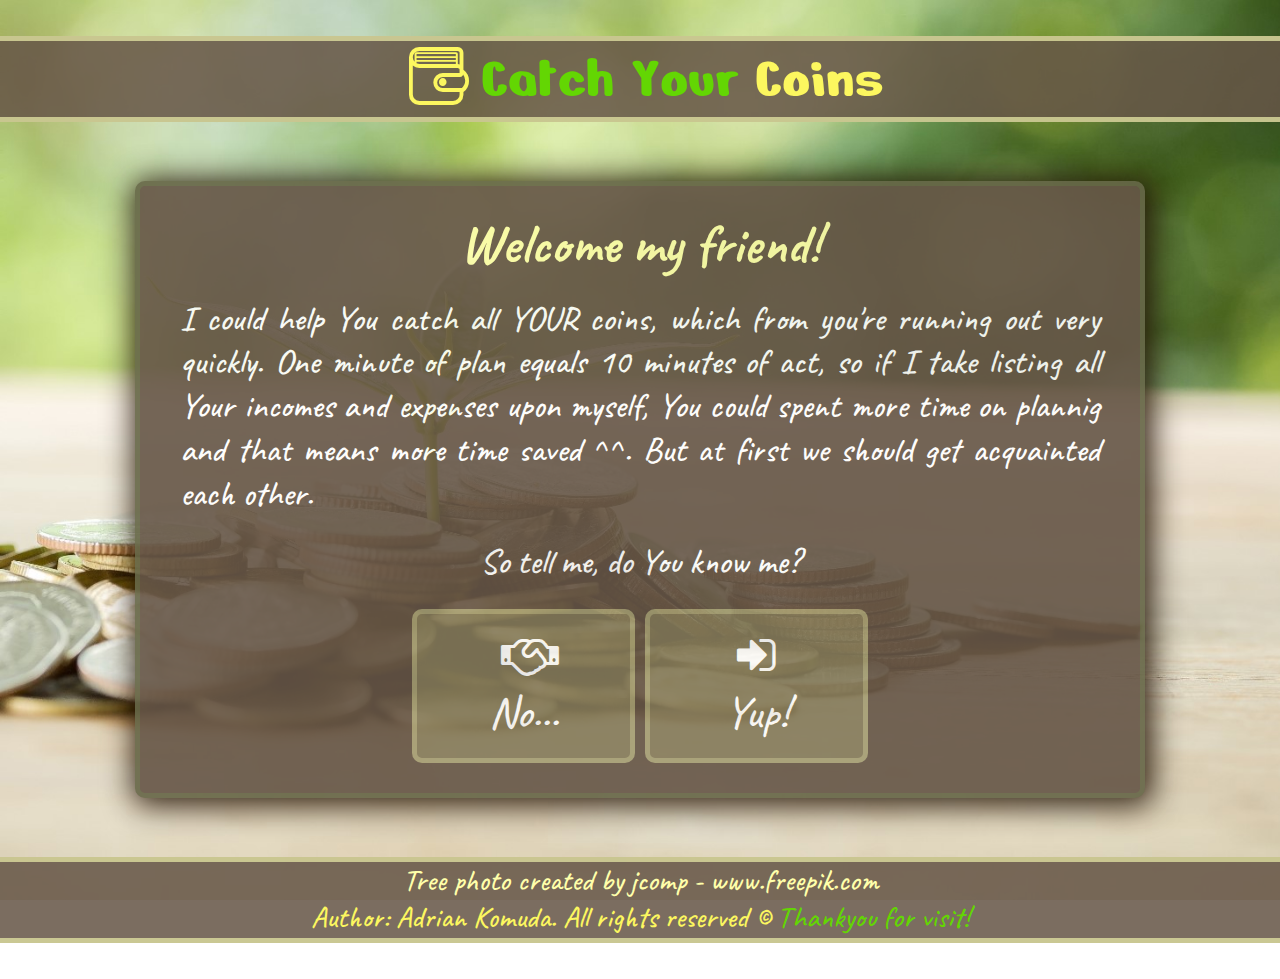
==== commit 1a8342cb: "Added bootstrap. Fixing some bugs." ====
--- a/index.html
+++ b/index.html
@@ -3,6 +3,8 @@
 <head>
 
 	<meta charset="utf-8">
+	<meta name="viewport" content="width=device-width, initial-scale=1">
+	
 	<title>Catch Your Coins</title>
 	<meta name="description" content="Catch Your every single coin!">
 	<meta name="keywords" content="money, savings, credits, new car, new game, new clothes">
@@ -10,6 +12,7 @@
 	
 	<meta http-equiv="X-Ua-Compatible" content="IE=edge">
 	
+	<link rel="stylesheet" href="bootstrap/css/bootstrap.min.css" type = "text/css">
 	<link rel="stylesheet" href="style.css" type = "text/css">
 	<link rel="stylesheet" href="fontello/css/fontello.css" type = "text/css">
 
@@ -26,7 +29,7 @@
 
 	<header>
 		
-		<div class = "logo"><i class = "icon-wallet"></i>Catch Your <span class = "logo">Coins</span></div>
+		<div class = "container-fluid logo"><i class = "icon-wallet"></i>Catch Your <span class = "logo">Coins</span></div>
 		
 	</header>
 	
@@ -38,7 +41,7 @@
 				
 				<section>
 			
-					<div class = "container">
+					<div class = "container myContainer">
 					
 						<header>
 						
@@ -81,7 +84,7 @@
 	
 	<footer>
 	
-		<div class = "footer">
+		<div class = "container-fluid footer">
 			
 			<a href="https://www.freepik.com/photos/tree" target = "_blank">
 			Tree photo created by jcomp - www.freepik.com
@@ -91,5 +94,9 @@
 		</div>
 	
 	</footer>
+	
+	<script src="https://cdn.jsdelivr.net/npm/@popperjs/core@2.5.4/dist/umd/popper.min.js" integrity="sha384-q2kxQ16AaE6UbzuKqyBE9/u/KzioAlnx2maXQHiDX9d4/zp8Ok3f+M7DPm+Ib6IU" crossorigin="anonymous"></script>
+	
+	<script src = "bootstrap/js/bootstrap.min.js"></script>
 
 </body>--- a/style.css
+++ b/style.css
@@ -2,7 +2,6 @@
 
 body
 {
-	/* Background pattern from Toptal Subtle Patterns */
 	background-image: url("img/planting-trees-coin-pile-with-sunlight.jpg");
 	background-size: cover;
 	background-attachment: fixed;
@@ -11,6 +10,7 @@
 	font-weight: 500;
 	font-size: 35px;
 	margin: 0;
+	line-height: 1.25;
 }
 
 body.userPanel
@@ -26,8 +26,7 @@
 div.logo
 {
 	background-color: #665647dc;
-	width: 100%;
-	height: 76px;
+	height: 86px;
 	font-family: 'Nerko One', cursive;
 	font-size: 60px;
 	color: #63D603;
@@ -40,16 +39,14 @@
 
 span.logo
 {
-	color: #fcf75f; /*#ffffaa*//*#fcf75f*/
-}
-
-div.container,
-div.viewBalanceContainer
+	color: #fcf75f;
+}
+
+div.myContainer,
+div.myViewBalanceContainer
 {
 	background-color: #665647;
-	margin-left: auto;
-	margin-right: auto;
-	width: 920px;
+	width: 1010px;
 	padding: 25px 40px;
 	-webkit-box-shadow: 3px 3px 30px 5px rgba(34,18,3,1);
 	-moz-box-shadow: 3px 3px 30px 5px rgba(34,18,3,1);
@@ -90,8 +87,8 @@
 div.back,
 div.backViewBalance
 {
-	width: 213px;
-	height: 129px;
+	width: 223px;
+	height: 154px;
 	margin: 5px;
 	text-align: center;
 	font-size: 45px;
@@ -120,7 +117,7 @@
 div.backViewBalance
 {
 	float:left;
-	width: 213px;
+	width: 223px;
 }
 
 div.back:hover,
@@ -132,7 +129,6 @@
 /* Addition to "buttons" type buttons */
 button.addExpense
 {
-	box-sizing: initial;
 	padding-left: 0;
 	padding-right: 0;
 	padding-bottom: 0;
@@ -228,8 +224,7 @@
 .footer
 {
 	background-color: #665647dc;
-	width: 100%;
-	height: 76px;
+	height: 86px;
 	margin-top: 6.5vh;
 	margin-bottom: 4vh;
 	color: #63D603;
@@ -272,7 +267,7 @@
 div.logInButton
 {
 	float:left;
-	width: 213px;
+	width: 223px;
 }
 
 .registerButton:hover
@@ -289,7 +284,7 @@
 
 div.registrationLogInForm
 {
-	width: 620px;
+	width: 930px;
 	padding: 0 155px;
 }
 
@@ -353,12 +348,12 @@
 div.logOutButton
 {
 	float:left;
-	width: 213px;
+	width: 223px;
 }
 
 div.viewBalanceButton
 {
-	width: 446px;
+	width: 456px;
 }
 
 .incomeButton:hover
@@ -392,10 +387,26 @@
 	text-align: left;
 }
 
+fieldset
+{
+	padding: 15px;
+	margin: 10px 5px 0;
+}
+
+legend
+{
+	float: none;
+	width: 110px;
+	font-size: 35px;
+	padding: 0;
+	margin: 0;
+}
+
 fieldset.category
 {
 	border: 2px solid #ffffaa;
 	border-radius: 10px;
+	
 }
 
 div.columns
@@ -474,9 +485,9 @@
 /* Back button stylized in general options */
 
 /*================================ View Balance site ================================*/
-div.viewBalanceContainer
-{
-	width: 1200px;
+div.myViewBalanceContainer
+{
+	width: 1290px;
 }
 
 div.viewBalanceContent
@@ -592,17 +603,17 @@
 
 th.amount
 {
-	width: 143px;
+	width: 163px;
 }
 
 th.category
 {
-	width: 200px;
+	width: 220px;
 }
 
 th.comment
 {
-	width: 444px;
+	width: 464px;
 }
 
 thead.positiveBalanceContent,
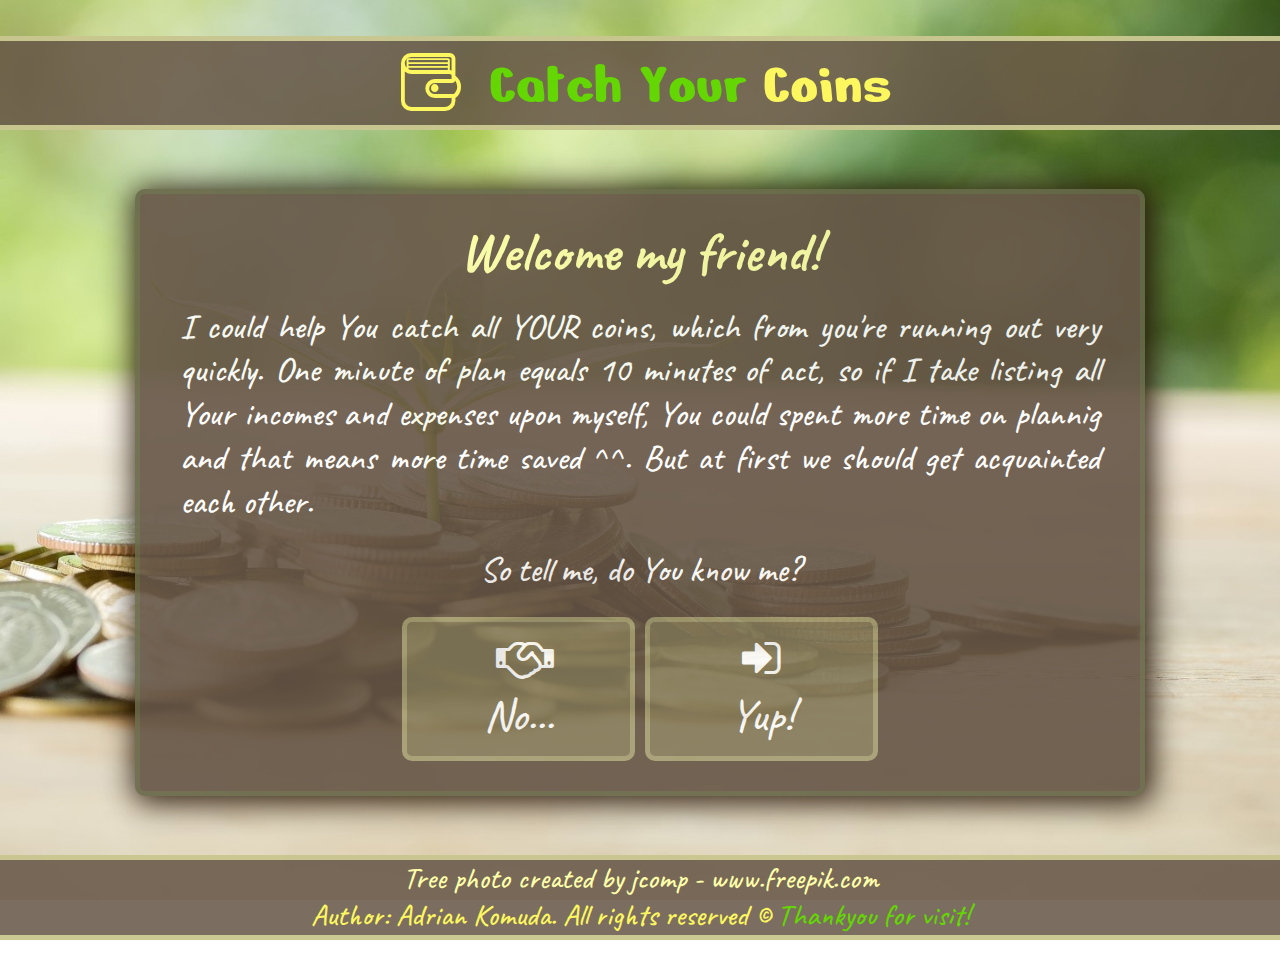
==== commit c1436340: "Added responsivity to all done so far sites." ====
--- a/index.html
+++ b/index.html
@@ -29,7 +29,18 @@
 
 	<header>
 		
-		<div class = "container-fluid logo"><i class = "icon-wallet"></i>Catch Your <span class = "logo">Coins</span></div>
+		<div class = "container-fluid logo">
+			<div class = "logoIcon">
+				<i class = "icon-wallet"></i>
+			</div>
+			<div class = "fullLogo">
+				Catch Your <span class = "logo">Coins</span>
+			</div>
+			<div class = "shortLogo">
+				ChYr<span class = "logo">Cs</span>
+			</div>
+			<div style = "clear: both"></div>
+		</div>
 		
 	</header>
 	
@@ -42,34 +53,58 @@
 				<section>
 			
 					<div class = "container myContainer">
+						
+						<div class = "row">
+							
+							<div class = "col-12">
 					
-						<header>
-						
-							<div class = "textContainer">
-								<h1 class = "articleHeaders">Welcome my friend!</h1>
-								I could help You catch all YOUR coins, which from you're running out very quickly. One minute of plan equals 10 minutes of act, so if I take listing all Your incomes and expenses upon myself, You could spent more time on plannig and that means more time saved ^^. But at first we should get acquainted each other.<br />
-								<div class = "oneLineCenterText">So tell me, do You know me?</div>
+								<header>
+								
+									<div class = "textContainer">
+										<h1 class = "articleHeaders">Welcome my friend!</h1>
+										I could help You catch all YOUR coins, which from you're running out very quickly. One minute of plan equals 10 minutes of act, so if I take listing all Your incomes and expenses upon myself, You could spent more time on plannig and that means more time saved ^^. But at first we should get acquainted each other.<br />
+										<div class = "oneLineCenterText">So tell me, do You know me?</div>
+									</div>
+								
+								</header>
+								
+								<div class = "row">
+								
+									<div class = "col-12">
+								
+										<div class = "buttonsContainer">
+											<a href = "registration">
+												<div class = "registerButton">
+													<div class = "icons">
+														<i class = "icon-handshake-o"></i><br />
+													</div>
+													<div class = "iconText">
+														No...
+													</div>
+												</div>
+											</a>
+											
+											<a href = "log-in">
+												<div class = "logInButton">
+													<div class = "icons">
+														<i class = "icon-login"></i>
+													</div>
+													<div class = "iconText">
+														Yup!
+													</div>
+												</div>
+											</a>
+											
+											<div style = "clear:both;"></div>
+											
+										</div>
+										
+									</div>
+									
+								</div>
+								
 							</div>
 						
-						</header>
-						
-						<div class = "buttonsContainer">
-							<a href = "registration">
-								<div class = "registerButton">							
-									<i class = "icon-handshake-o"></i><br />
-									No...
-								</div>
-							</a>
-							
-							<a href = "log-in">
-								<div class = "logInButton">
-									<i class = "icon-login"></i><br />
-									Yup!
-								</div>
-							</a>
-							
-							<div style = "clear:both;"></div>
-							
 						</div>
 						
 					</div>
@@ -86,10 +121,14 @@
 	
 		<div class = "container-fluid footer">
 			
-			<a href="https://www.freepik.com/photos/tree" target = "_blank">
-			Tree photo created by jcomp - www.freepik.com
-			</a><br />
-			<span>Author: Adrian Komuda. All rights reserved &copy;</span> Thankyou for visit!
+			<div class = "footerLink">
+				<a href="https://www.freepik.com/photos/tree" target = "_blank">
+					Tree photo created by jcomp - www.freepik.com
+				</a>
+			</div>
+			<br />
+			<div class = "footerAuthor"><span>Author: Adrian Komuda. All rights reserved &copy; </span></div>
+			<div class = "footerThanks">Thankyou for visit!</div>
 		
 		</div>
 	
--- a/style.css
+++ b/style.css
@@ -25,16 +25,31 @@
 
 div.logo
 {
+	/*height: 86px;*/
 	background-color: #665647dc;
-	height: 86px;
 	font-family: 'Nerko One', cursive;
 	font-size: 60px;
 	color: #63D603;
 	text-align: center;
 	margin-top: 4vh;
 	margin-bottom: 6.5vh;
+	padding: 10px;
 	border-top: 5px solid #dedea0cc;
 	border-bottom: 5px solid #dedea0cc;
+	line-height: 1;
+	
+}
+
+div.logoIcon,
+div.fullLogo,
+div.shortLogo
+{
+	display: inline-block;
+}
+
+div.shortLogo
+{
+	display: none;
 }
 
 span.logo
@@ -46,8 +61,11 @@
 div.myViewBalanceContainer
 {
 	background-color: #665647;
-	width: 1010px;
+	width: 80%;
+	max-width: 1010px;
 	padding: 25px 40px;
+	margin-left: auto;
+	margin-right: auto;
 	-webkit-box-shadow: 3px 3px 30px 5px rgba(34,18,3,1);
 	-moz-box-shadow: 3px 3px 30px 5px rgba(34,18,3,1);
 	box-shadow: 3px 3px 30px 5px rgba(34,18,3,1);
@@ -69,10 +87,8 @@
 
 div.buttonsContainer
 {
-	width: 466px;
-	margin-top: 20px;
-	margin-left: 227px;
-	margin-right: 227px;
+	width: 486px;
+	margin: 20px auto 0;
 }
 
 /* Buttons' main syle -------------------------------- */
@@ -87,15 +103,21 @@
 div.back,
 div.backViewBalance
 {
-	width: 223px;
-	height: 154px;
+	width: 233px;
+	height: 144px;
 	margin: 5px;
 	text-align: center;
 	font-size: 45px;
 	background-color: #bcbc805c;
 	border: 5px solid #dedea05c;
 	border-radius: 10px;
-	padding-top: 15px;
+	padding-top: 10px;
+	padding-bottom: 10px;
+}
+
+.buttonsContainer a
+{
+	display: block;
 }
 
 div.registerButton:hover,
@@ -136,7 +158,14 @@
 	color: #ffffff;
 	display: block;
 }
+
 /*----------------------------------------------------------------------*/
+
+.form-control
+{
+	line-height: 1;
+}
+
 /* Main Focus for the input elements ---------------------------------- */
 input[type=text]:focus,
 input[type=password]:focus,
@@ -218,13 +247,13 @@
 
 .wrapper
 {
-	min-height: calc(100vh - 86px - 6.5vh - 4vh - 86px - 6.5vh - 4vh); /* form footer: - 86px - 6.5vh - 4vh; from logo: -86px - 6.5vh - 4vh */
+	min-height: calc(100vh - 93px - 6.5vh - 4vh - 84px - 6.5vh - 4vh); /* form footer: - 84px - 6.5vh - 4vh; from logo: -93px - 6.5vh - 4vh */
 }
 
 .footer
 {
 	background-color: #665647dc;
-	height: 86px;
+	/*height: 86px;*/
 	margin-top: 6.5vh;
 	margin-bottom: 4vh;
 	color: #63D603;
@@ -240,19 +269,24 @@
 	text-decoration: none;
 }
 
-.footer > a
+div.footerLink > a
 {
 	color: #ffffaa;
 }
 
-.footer > a:hover
+div.footerLink > a:hover
 {
 	color: #63D603;
 }
 
-.footer > span
+div.footerAuthor
 {
 	color: #fcf75f;
+}
+
+div.footer div
+{
+	display: inline-block;
 }
 
 /*================================ Welcome site ================================*/
@@ -267,7 +301,6 @@
 div.logInButton
 {
 	float:left;
-	width: 223px;
 }
 
 .registerButton:hover
@@ -284,8 +317,10 @@
 
 div.registrationLogInForm
 {
-	width: 930px;
-	padding: 0 155px;
+	width: 620px;
+	padding: 0;
+	margin-left: auto;
+	margin-right: auto;
 }
 
 input.registrationLogInForm
@@ -313,16 +348,16 @@
 
 input[type=submit].registrationLogInForm
 {
+	float: none;
+	display: block;
 	background-color: #41b401;
 	color: white;
 	padding: 15px 10px;
-	margin-top: 20px;
 	border: none;
 	border-radius: 5px;
-	cursor: pointer;
 	letter-spacing: 2px;
 	outline: none;
-	margin: 30px 160px 0;
+	margin: 30px auto 0;
 }
 
 input[type=submit].registrationLogInForm:hover
@@ -390,7 +425,7 @@
 fieldset
 {
 	padding: 15px;
-	margin: 10px 5px 0;
+	margin-top: 10px;
 }
 
 legend
@@ -402,6 +437,11 @@
 	margin: 0;
 }
 
+div.category
+{
+	padding: 0 5px;
+}
+
 fieldset.category
 {
 	border: 2px solid #ffffaa;
@@ -424,29 +464,103 @@
 div.amountAndDate
 {
 	float: left;
-	width: 300px;
-	height: 166px;
+	/*width: 300px;*/
+	margin: 20px 0 10px;
+	padding: 0 5px;
+}
+
+div.textArea
+{
+	float: left;
+	/*width: 600px;*/
+	height: 146px;
+	margin: 20px 0 10px;
+	padding: 0 5px;
+}
+
+input.transferForm,
+textArea.textArea
+{
+	display: block;
+	/*width: 300px;*/
+	background-color: #efefef;
+	color: #666666;
+	border: 2px solid #dddddd;
+	border-radius: 5px;
+	font-family: 'Caveat', cursive;
+	font-size: 30px;
+	padding: 10px;
+	box-sizing: border-box;
+	outline: none;
+	
+}
+
+textArea.textArea
+{
+	/*width: 600px;*/
+	height: 146px;
+	resize: none;
+}
+
+input.transferForm[type=number]
+{
+	margin-bottom: 20px;
+}
+
+button.addExpense
+{
+	float: left;
+}
+
+button.addExpense:hover
+{
+	color: #d81111;
+}
+
+/* Back button stylized in general options */
+
+/*================================ View Balance site ================================*/
+div.myViewBalanceContainer
+{
+	max-width: 1290px;
+}
+
+div.viewBalanceContent
+{
+	margin-top: 10px;
+}
+
+div.balanceContent
+{
+	float: left;
+	width: 875px;
+	padding-right: 15px;
+}
+
+div.balanceControlPanelRight,
+div.balanceControlPanelLeft
+{
+	float: left;
+	width: 310px;
+}
+
+div.balanceControlPanelLeft
+{
+	display: none;
+}
+
+div.balanceControlPanelDate
+{
+	float: left;
+	/*width: 300px; - there can't be width, cause "col" in HTML will not work */
 	margin-top: 20px;
 	margin-left: 5px;
 	margin-right: 5px;
-	margin-bottom: 10px;
-}
-
-div.textArea
-{
-	float: left;
-	width: 600px;
-	height: 146px;
-	margin-top: 20px;
-	margin-left: 5px;
-	margin-right: 5px;
-	margin-bottom: 10px;
-}
-
-input.transferForm,
-textArea.textArea
-{
-	display: block;
+	text-align: left;
+}
+
+input.balanceControlPanel
+{
 	width: 300px;
 	background-color: #efefef;
 	color: #666666;
@@ -457,82 +571,9 @@
 	padding: 10px;
 	box-sizing: border-box;
 	outline: none;
-	
-}
-
-textArea.textArea
-{
-	width: 600px;
-	height: 146px;
-	resize: none;
-}
-
-input.transferForm[type=number]
-{
-	margin-bottom: 20px;
-}
-
-button.addExpense
-{
-	float: left;
-}
-
-button.addExpense:hover
-{
-	color: #d81111;
-}
-
-/* Back button stylized in general options */
-
-/*================================ View Balance site ================================*/
-div.myViewBalanceContainer
-{
-	width: 1290px;
-}
-
-div.viewBalanceContent
-{
-	margin-top: 10px;
-}
-
-div.balanceContent
-{
-	float: left;
-	width: 875px;
-	margin-right: 15px;
-}
-
-div.balanceControlPanel
-{
-	float: left;
-	width: 310px;
-}
-
-div.balanceControlPanelDate
-{
-	float: left;
-	width: 300px;
-	margin-top: 20px;
-	margin-left: 5px;
-	margin-right: 5px;
-	text-align: left;
-}
-
-input.balanceControlPanel
-{
-	width: 300px;
-	background-color: #efefef;
-	color: #666666;
-	border: 2px solid #dddddd;
-	border-radius: 5px;
-	font-family: 'Caveat', cursive;
-	font-size: 30px;
-	padding: 10px;
-	box-sizing: border-box;
-	outline: none;
-}
-
-div.monthButtons
+}
+
+div.balanceControlPanelMonthYearButtons
 {
 	float:left;
 	margin-bottom: 15px;
@@ -563,7 +604,7 @@
 {
 	float:left;
 	width: 77px;
-	height: 224px;
+	height: 221px;
 	background-color: #41b401;
 	color: white;
 	margin-bottom: 15px;
@@ -583,7 +624,7 @@
 /* Back button stylized in general options */
 div.backViewBalance
 {
-	width: 290px;
+	width: calc(100% - 10px); /* margin = 5px */
 }
 
 table.positiveBalanceContent,
@@ -652,10 +693,211 @@
 	color: #63D603;
 }
 
-
-
-
-
-
-
-
+/* =========================== MEDIA =========================== */
+@media (max-width: 1613px)
+{
+	/* View balance site */
+	
+	div.balanceContent
+	{
+		display: none;
+	}
+	
+	div.balanceControlPanelRight
+	{
+		display: none;
+	}
+	
+	div.balanceControlPanelLeft
+	{
+		display: block;
+		width: 100%;
+	}
+	
+	div.balanceContent
+	{
+		padding: 0;
+	}
+	
+	div.balanceControlPanelDates
+	{
+		float: left;
+		margin-top: 20px;
+	}
+	
+	div.balanceControlPanelDate
+	{
+		min-width: 222px;
+		margin: 0;
+		padding: 0 5px;
+	}
+	
+	input.balanceControlPanel[type = date]
+	{
+		width: 100%;
+	}
+	
+	div.balanceControlPanelMonthYearButtons
+	{
+		width: 100%;
+		padding-left: 5px;
+	}
+	
+	button.balanceControlPanel
+	{
+		width: 100%;
+		margin: 10px 0 0;
+	}
+	
+	div.balanceControlPanelSubmit
+	{
+		padding-right: 5px;
+	}
+	
+	button.balanceControlPanelSubmit
+	{
+		width: 100%;
+		margin-left: 0;
+		margin-right: 0;
+		padding-left: 0;
+		padding-right: 0;
+	}
+	
+	div.backViewBalance
+	{
+		float: left;
+	}
+}
+
+@media (max-width: 991.98px)
+{
+	/* Registration and Log in site */
+	div.registrationLogInForm
+	{
+		width: 100%;
+	}
+	
+	input.registrationLogInForm,
+	input.registrationLogInForm[type = email]
+	{
+		float: none;
+		width: 100%;
+		margin-left: 0;
+		margin-right: 0;
+	}
+	
+	/* View Balance site */
+	div.balanceContent
+	{
+		font-size: 0.5vw; /* Only for testing */
+	}
+}
+
+@media (max-width: 767.98px)
+{
+	div.myContainer,
+	div.myViewBalanceContainer
+	{
+		width: 100%;
+	}
+	
+	div.footer
+	{
+		height: auto;
+	}
+}
+
+@media (max-width: 575.98px)
+{
+	body
+	{
+		font-size: 25px;
+	}
+	
+	div.logo
+	{
+		font-size: 50px;
+	}
+	
+	h1.articleHeaders
+	{
+		font-size: 45px;
+	}
+	
+	div.fullLogo
+	{
+		display: none;
+	}
+	
+	div.shortLogo
+	{
+		display: inline-block;
+	}
+	
+	div.myContainer,
+	div.myViewBalanceContainer
+	{
+		padding: 20px 15px;
+	}
+	
+	div.registerButton,
+	div.logInButton,
+	div.incomeButton,
+	div.expenseButton,
+	div.settingsButton,
+	div.logOutButton,
+	div.viewBalanceButton,
+	button.addExpense,
+	div.back,
+	div.backViewBalance
+	{
+		float: none;
+		margin-left: auto;
+		margin-right: auto;
+		width: 100%;
+		height: auto;
+		font-size: 35px;
+	}
+	
+	div.buttonsContainer
+	{
+		width: 100%;
+	}
+	
+	div.icons,
+	div.iconText
+	{
+		display: inline-block;
+	}
+	
+	div.footer
+	{
+		font-size: 18px;
+	}
+	
+	span.japaneseText
+	{
+		font-size: 14px;
+	}
+	
+	/* View balance site */
+	div.balanceControlPanelMonthYearButtons
+	{
+		padding-right: 5px;
+		margin-bottom: 0;
+	}
+	
+	div.balanceControlPanelSubmit
+	{
+		padding-left: 5px;
+	}
+	
+	button.balanceControlPanelSubmit
+	{
+		height: auto;
+	}
+}
+
+
+
+
